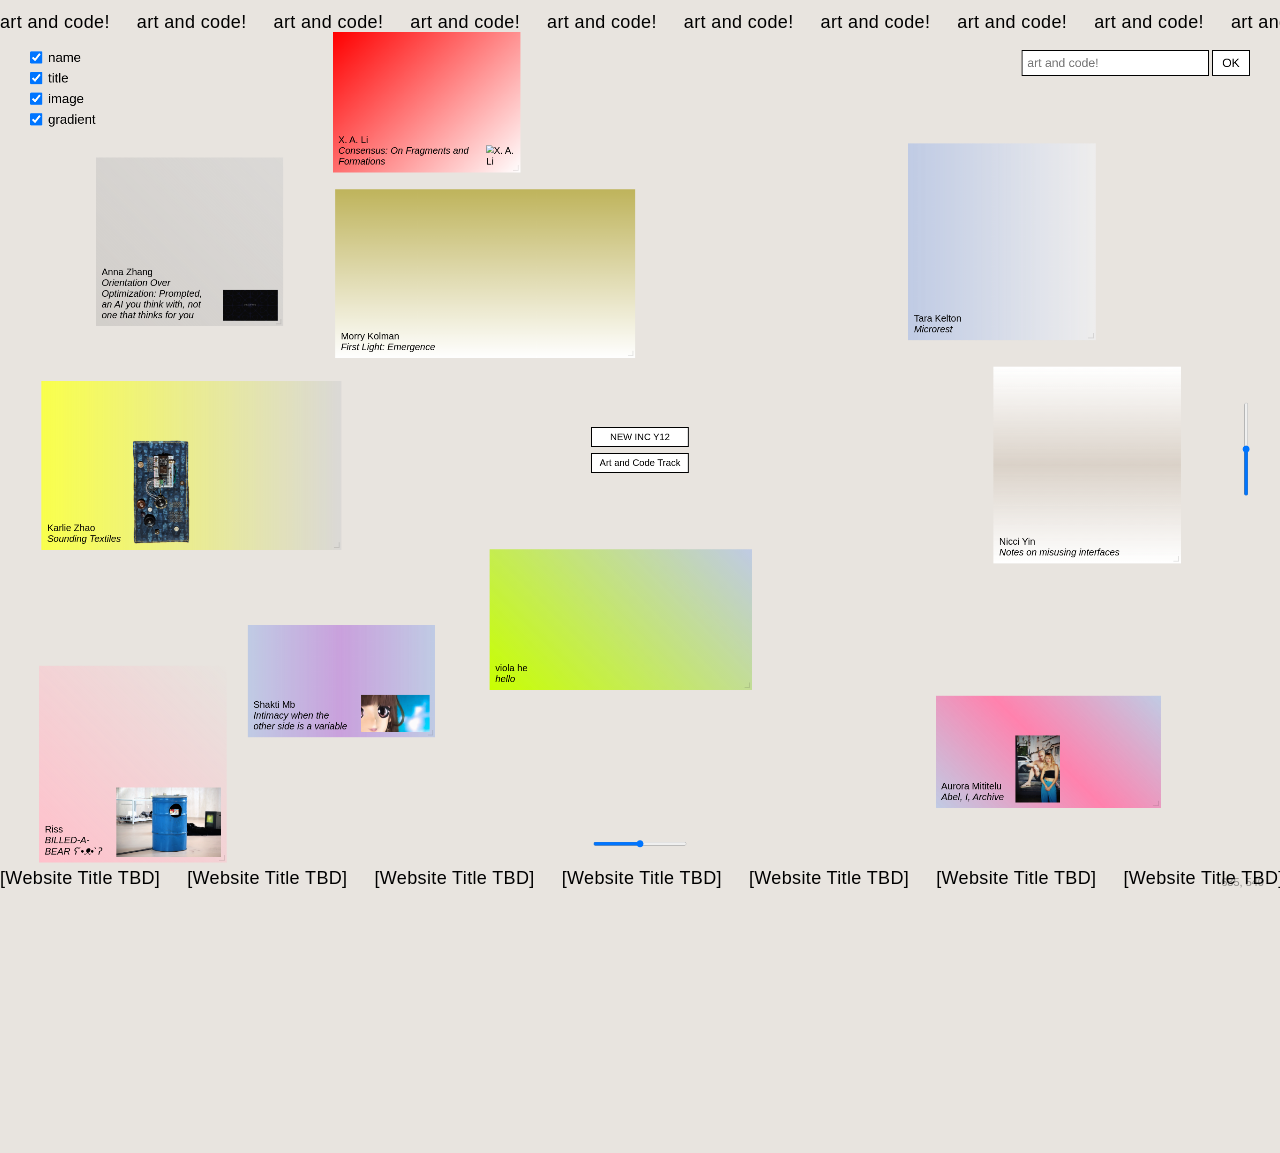
==== index.html @ 5c63f1c3 "Merge pull request #20 from v10101a/aurora-pr aurora page" ====
<!DOCTYPE html>
<html lang="en">

<head>
    <meta charset="UTF-8">
    <meta name="viewport" content="width=device-width, initial-scale=1.0">
    <title>Y12 Art &amp; Code</title>
    <link rel="stylesheet" href="style/shared.css">
    <link rel="stylesheet" href="style/styles.css">
</head>

<body>

    <div id="coords">0, 0</div>

    <div id="marquee">
        <span class="track"></span>
    </div>
    <div id="marquee-bottom">
        <span class="track"></span>
    </div>
    <div id="canvas">
        <!-- <div id="block-1"></div>
        <div id="block-2"></div>
        <div id="block-3"></div>
        <div id="block-4"></div>
        <div id="block-5"></div>
        <div id="block-6"></div>
        <div id="block-7"></div> -->
        <form class="scattered" id="form-search" onsubmit="return false">
            <input type="text" placeholder="art and code!">
            <button>OK</button>
        </form>
        <form class="scattered" id="form-select" onsubmit="return false">
            <select>
                <option>art</option>
                <option>code</option>
                <option>both</option>
                <option>neither</option>
                <option>???</option>
            </select>
        </form>

        <div class="scattered" id="slider">
            <input type="range" min="0" max="100" value="50">
        </div>

        <div class="scattered" id="slider-v">
            <input type="range" min="0" max="100" value="50" orient="vertical">
        </div>

        <div class="scattered" id="checkboxes">
            <label><input type="checkbox" class="check" checked> name</label>
            <label><input type="checkbox" class="check" checked> title</label>
            <label><input type="checkbox" class="check" checked> image</label>
            <label><input type="checkbox" class="check" checked> gradient</label>
        </div>

        <!-- <div class="scattered" id="radios">
            <label><input type="radio" name="r1"> art</label>
            <label><input type="radio" name="r1" checked> code</label>
            <label><input type="radio" name="r1"> maybe</label>
        </div> -->

        <!-- <form class="scattered" id="form-note" onsubmit="return false">
            <textarea placeholder="leave a message"></textarea>
        </form> -->

        <div id="title">
            <button>NEW INC Y12</button>
            <button>Art and Code Track</button>
            <form id="about" onsubmit="return false">
                <label>
                    <span>about</span>
                    <textarea readonly
                        rows="3">A collection of projects from members of NEW INC's Y12 Art &amp; Code track</textarea>
                </label>
                <label>
                    <span>credits</span>
                    <textarea readonly rows="2">by viola he & X. A. Li </textarea>
                    <textarea readonly rows="2">with Anna Zhang, Claude Code, Rhizome</textarea>
                </label>
            </form>
        </div>

    </div>

    <script src="script.js"></script>

</body>

</html>
---- style/styles.css ----
*,
*::before,
*::after {
    margin: 0;
    padding: 0;
    box-sizing: border-box;
}

:root {
    --bg: #e8e4df;
    --fg: #000000;
    --canvas-w: 4000;
    --canvas-h: 3000;
}

html,
body {
    height: 100%;
    overflow: hidden;
    background: var(--bg);
    color: var(--fg);
    font-family: Arial, Helvetica, sans-serif;
    font-size: 20px;
    cursor: grab;
}

body:active {
    cursor: grabbing;
}

body.is-dragging,
body.is-dragging * {
    user-select: none;
    -webkit-user-select: none;
    cursor: grabbing !important;
}

#canvas {
    position: absolute;
    width: calc(var(--canvas-w) * 1px);
    height: calc(var(--canvas-h) * 1px);
    will-change: transform;
}

.plot {
    position: absolute;
    display: flex;
    align-items: flex-end;
    padding: 12px;
    cursor: grab;
    transition: box-shadow 0.2s, transform 0.18s ease-out,
        left 0.5s ease-out, top 0.5s ease-out,
        width 0.5s ease-out, height 0.5s ease-out;
    overflow: hidden;
    transform: translateY(calc(var(--gravity, 0px) * var(--mass, 1)));
}

body.is-dragging .plot {
    transition: box-shadow 0.2s, transform 0.18s ease-out;
}

.plot>* {
    min-width: 0;
    min-height: 0;
}

.plot .resize-handle {
    position: absolute;
    right: 4px;
    bottom: 4px;
    width: 12px;
    height: 12px;
    cursor: nwse-resize;
    border-right: 2px solid var(--fg);
    border-bottom: 2px solid var(--fg);
    opacity: 0.1;
    transition: opacity 0.1s;
}

.plot:hover .resize-handle {
    opacity: 0.5;
}

.plot:active {
    cursor: grabbing;
}

.plot:hover {
    box-shadow: 0 0 70px var(--accent, #ccc);
}

.plot a {
    color: var(--fg);
    text-decoration: none;
    position: relative;
    z-index: 1;
}

.plot .p-name,
.plot .p-title {
    display: block;
}

#canvas.hide-name .p-name {
    visibility: hidden;
}

#canvas.hide-title .p-title {
    visibility: hidden;
}

#canvas.hide-content .p-content {
    visibility: hidden;
}

#canvas.no-gradient .plot {
    outline: 5px dashed #ccc;
    outline-offset: -5px;
}

.plot a,
.plot img {
    pointer-events: none;
}

.plot img {
    z-index: 0;
}

#coords {
    position: fixed;
    bottom: 12px;
    right: 16px;
    font-size: 11px;
    opacity: 0.4;
    z-index: 1000;
    font-variant-numeric: tabular-nums;
}

.scattered {
    position: absolute;
}


#form-search input {
    width: 20rem;
    padding: 0.5rem;
    font-family: inherit;
    font-size: 26px;
    border: 2px solid #000;
}

#form-search button {
    padding: 0.5rem 1rem;
    font-family: inherit;
    font-size: 26px;
    border: 2px solid #000;
    background: #fff;
    cursor: pointer;
    transition: background 0.08s, color 0.08s;
}

#form-search button:hover {
    background: transparent;
    /* color: var(--bg); */
}

#form-search button:active {
    background: #1500ff;
    color: var(--bg);
    transform: translateY(1px);
}

#form-select select {
    padding: 6px;
    font: inherit;
    border: 2px solid #000;
    background: #fff;
}

#slider input {
    width: 200px;
}

#slider-v input[type=range] {
    writing-mode: vertical-lr;
    -webkit-appearance: slider-vertical;
    appearance: slider-vertical;
    direction: rtl;
    width: auto;
    height: 200px;
}

#checkboxes {
    display: flex;
    flex-direction: column;
    gap: 12px;
    font-size: 28px;
}

#checkboxes label {
    cursor: pointer;
    display: flex;
    align-items: center;
    gap: 12px;
}

#checkboxes input.check {
    width: 2em;
    height: 2em;
    cursor: pointer;
}

#radios {
    display: flex;
    gap: 6px;
}

#radios label {
    cursor: pointer;
}

#form-note textarea {
    width: 220px;
    height: 80px;
    padding: 6px;
    font: inherit;
    border: 2px solid #000;
    resize: none;
}

#title {
    position: absolute;
    left: 50%;
    top: 50%;
    transform: translate(-50%, -50%);
    display: flex;
    flex-direction: column;
    gap: 12px;
    white-space: nowrap;
    z-index: 1;
}

#title button {
    padding: 8px 16px;
    font: inherit;
    border: 2px solid #000;
    background: #fff;
    color: #000;
    cursor: pointer;
    transition: background 0.08s, color 0.08s;
}

#title button:hover {
    background: transparent;
    /* color: var(--bg); */
}

#title button:active {
    background: #0004ff;
    color: var(--bg);
    transform: translateY(1px);
}

#about {
    position: absolute;
    left: calc(100% + 2px);
    top: 10px;
    /* left: 50%; */
    /* transform: translateX(-50%); */
    display: none;
    flex-direction: column;
    gap: 14px;
    padding: 22px;
    color: var(--fg);
    white-space: normal;
}

#about.is-open {
    display: flex;
}

#about label {
    display: flex;
    flex-direction: column;
    gap: 4px;
    cursor: default;
}

#about label>span {
    font-size: 13px;
    letter-spacing: 0.04em;
    text-transform: lowercase;
    opacity: 0.7;
}

#about textarea {
    width: 300px;
    padding: 10px;
    font: inherit;
    line-height: 1.4;
    border: 2px solid #000;
    background: #fff;
    resize: none;
}

#title button.is-active,
#title button.is-active:hover {
    background: #0004ff;
    color: var(--bg);
}

#marquee {
    position: fixed;
    top: 0;
    left: 0;
    right: 0;
    height: 44px;
    overflow: hidden;
    pointer-events: none;
    z-index: 100;
    display: flex;
    align-items: center;
    font-size: 18px;
    letter-spacing: 0.02em;
}

#marquee .track {
    display: inline-flex;
    white-space: nowrap;
    animation: marquee var(--marquee-duration, 2s) linear infinite;
}

#marquee .cell {
    padding-right: 1.5em;
}

#marquee:has(.track:empty) {
    display: none;
}

#marquee-bottom {
    position: fixed;
    bottom: 0;
    left: 0;
    right: 0;
    height: 44px;
    overflow: hidden;
    pointer-events: none;
    z-index: 100;
    display: flex;
    align-items: center;
    font-size: 18px;
    letter-spacing: 0.02em;
}

#marquee-bottom .track {
    display: inline-flex;
    white-space: nowrap;
    animation: marquee var(--marquee-bottom-duration, 2s) linear infinite;
}

#marquee-bottom .cell {
    padding-right: 1.5em;
}

#marquee-bottom:has(.track:empty) {
    display: none;
}

@keyframes marquee {
    from {
        transform: translateX(0);
    }

    to {
        transform: translateX(var(--marquee-shift, -8.3333%));
    }
}

@keyframes marquee-bottom {
    from {
        transform: translateX(var(--marquee-bottom-shift, -8.3333%));
    }

    to {
        transform: translateX(0);
    }
}

@media (max-width: 768px) {

    html,
    body {
        font-size: 15px;
    }

    #marquee,
    #marquee-bottom {
        font-size: 14px;
        height: 32px;
    }

    #title button {
        font-size: 15px;
        padding: 6px 12px;
    }

    #about textarea {
        width: 220px;
    }

    .plot {
        /* smaller default feel on mobile */
        font-size: 13px;
        padding: 8px;
    }

    #coords {
        display: none;
    }

    #slider-v {
        display: none;
    }
}
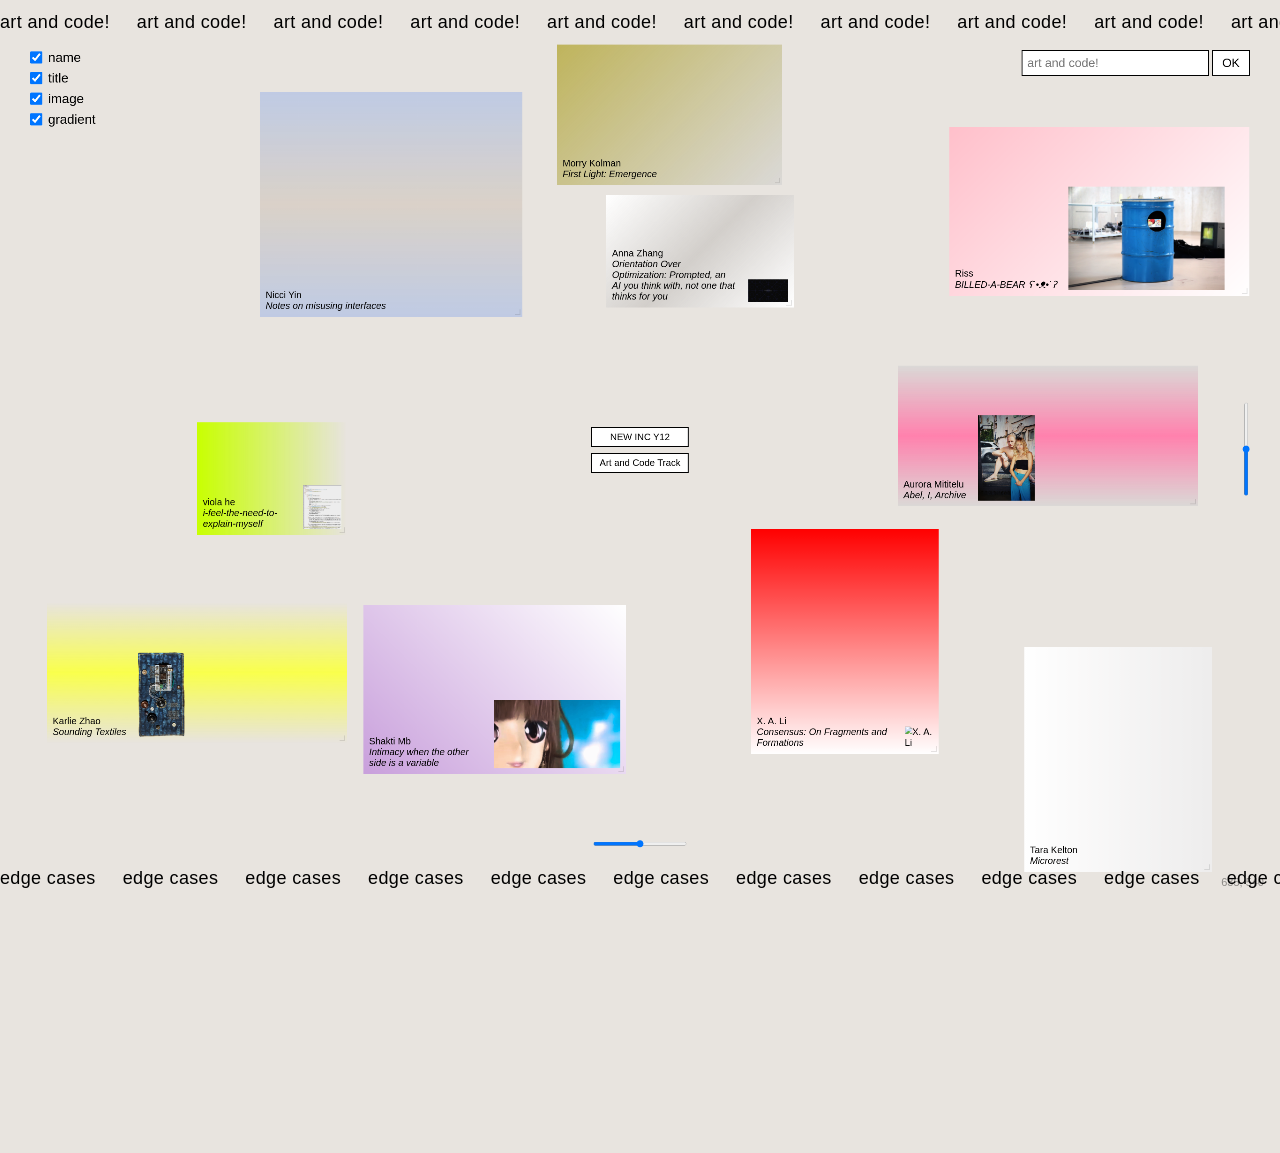
==== commit 1ce43c43: "small edits" ====
--- a/index.html
+++ b/index.html
@@ -78,7 +78,7 @@
                 <label>
                     <span>credits</span>
                     <textarea readonly rows="2">by viola he & X. A. Li </textarea>
-                    <textarea readonly rows="2">with Anna Zhang, Claude Code, Rhizome</textarea>
+                    <textarea readonly rows="2">with help from Anna Zhang, Claude Code, Rhizome</textarea>
                 </label>
             </form>
         </div>
@@ -89,4 +89,4 @@
 
 </body>
 
-</html>
+</html>
--- a/style/shared.css
+++ b/style/shared.css
@@ -0,0 +1,5 @@
+#backlink {
+    position: fixed;
+    left: 2rem;
+    top: 2rem;
+}
